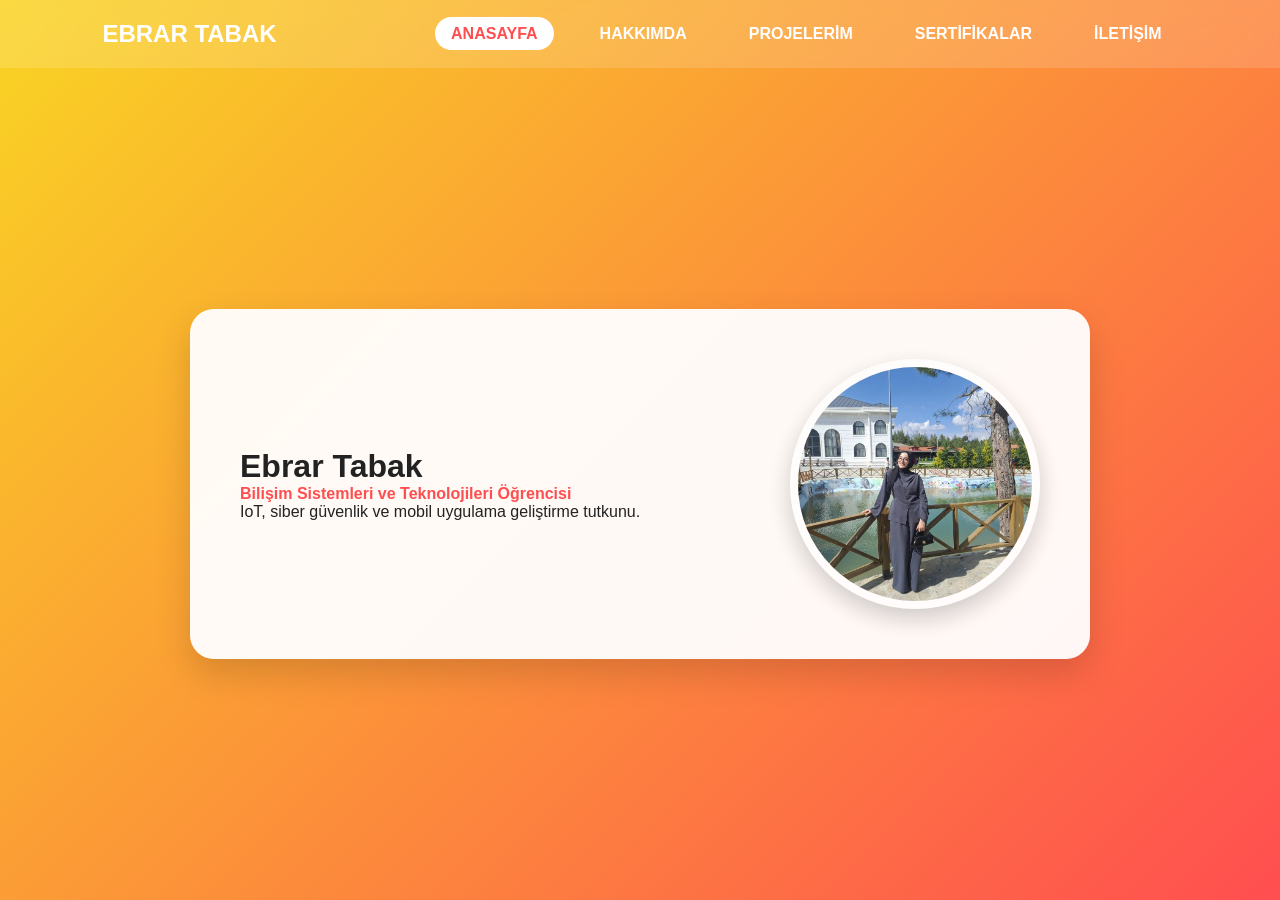
==== index.html @ 942cab8b "Update index.html" ====
<!DOCTYPE html>
<html lang="tr">
<head><meta charset="UTF-8"><link rel="stylesheet" href="style.css"><title>Ebrar Tabak</title></head>
<body>
    <nav><div class="logo">EBRAR TABAK</div><ul><li><a href="index.html" class="active">ANASAYFA</a></li><li><a href="hakkimda.html">HAKKIMDA</a></li><li><a href="projecht.html">PROJELERİM</a></li><li><a href="sertifikalacht.html">SERTİFİKALAR</a></li><li><a href="iletisim.html">İLETİŞİM</a></li></ul></nav>
    <div class="container"><div class="content-card hero-layout">
        <div class="hero-text">
            <h1>Ebrar Tabak</h1>
            <p style="color:#FF4E50; font-weight:bold;">Bilişim Sistemleri ve Teknolojileri Öğrencisi</p>
            <p>IoT, siber güvenlik ve mobil uygulama geliştirme tutkunu.</p>
        </div>
        <img src="profil.jpg" class="profile-circle" alt="Ebrar Tabak">
    </div></div>
</body></html>
---- style.css ----
/* Genel Ayarlar */
* { margin: 0; padding: 0; box-sizing: border-box; font-family: 'Segoe UI', Tahoma, sans-serif; }
body { background: linear-gradient(135deg, #F9D423 0%, #FF4E50 100%); min-height: 100vh; color: #222; display: flex; flex-direction: column; }

/* Navigasyon */
nav { display: flex; justify-content: space-between; align-items: center; padding: 20px 8%; background: rgba(255, 255, 255, 0.15); backdrop-filter: blur(10px); }
nav .logo { font-size: 24px; font-weight: 800; color: #fff; text-transform: uppercase; }
nav ul { display: flex; list-style: none; }
nav ul li { margin-left: 30px; }
nav ul li a { text-decoration: none; color: #fff; font-weight: 600; padding: 8px 16px; border-radius: 20px; transition: 0.3s; }
nav ul li a:hover, nav ul li a.active { background: #fff; color: #FF4E50; }

/* Konteynerler */
.container { flex: 1; display: flex; align-items: center; justify-content: center; padding: 40px 8%; }
.content-card { background: rgba(255, 255, 255, 0.95); padding: 50px; border-radius: 24px; box-shadow: 0 15px 35px rgba(0, 0, 0, 0.15); max-width: 900px; width: 100%; text-align: center; }

/* Anasayfa Özel Layout */
.hero-layout { display: flex; align-items: center; justify-content: space-between; text-align: left; }
.profile-circle { width: 250px; height: 250px; border-radius: 50%; border: 8px solid rgba(255, 255, 255, 0.6); box-shadow: 0 10px 25px rgba(0,0,0,0.2); object-fit: cover; opacity: 0.95; }

/* Grid Yapısı */
.grid-container { display: grid; grid-template-columns: repeat(auto-fit, minmax(250px, 1fr)); gap: 25px; margin-top: 30px; }
.grid-card { background: #fff; padding: 25px; border-radius: 16px; box-shadow: 0 5px 15px rgba(0,0,0,0.05); text-align: left; border-top: 4px solid #F9D423; }

/* Mobil */
@media (max-width: 768px) {
    nav { flex-direction: column; }
    .hero-layout { flex-direction: column-reverse; text-align: center; }
}
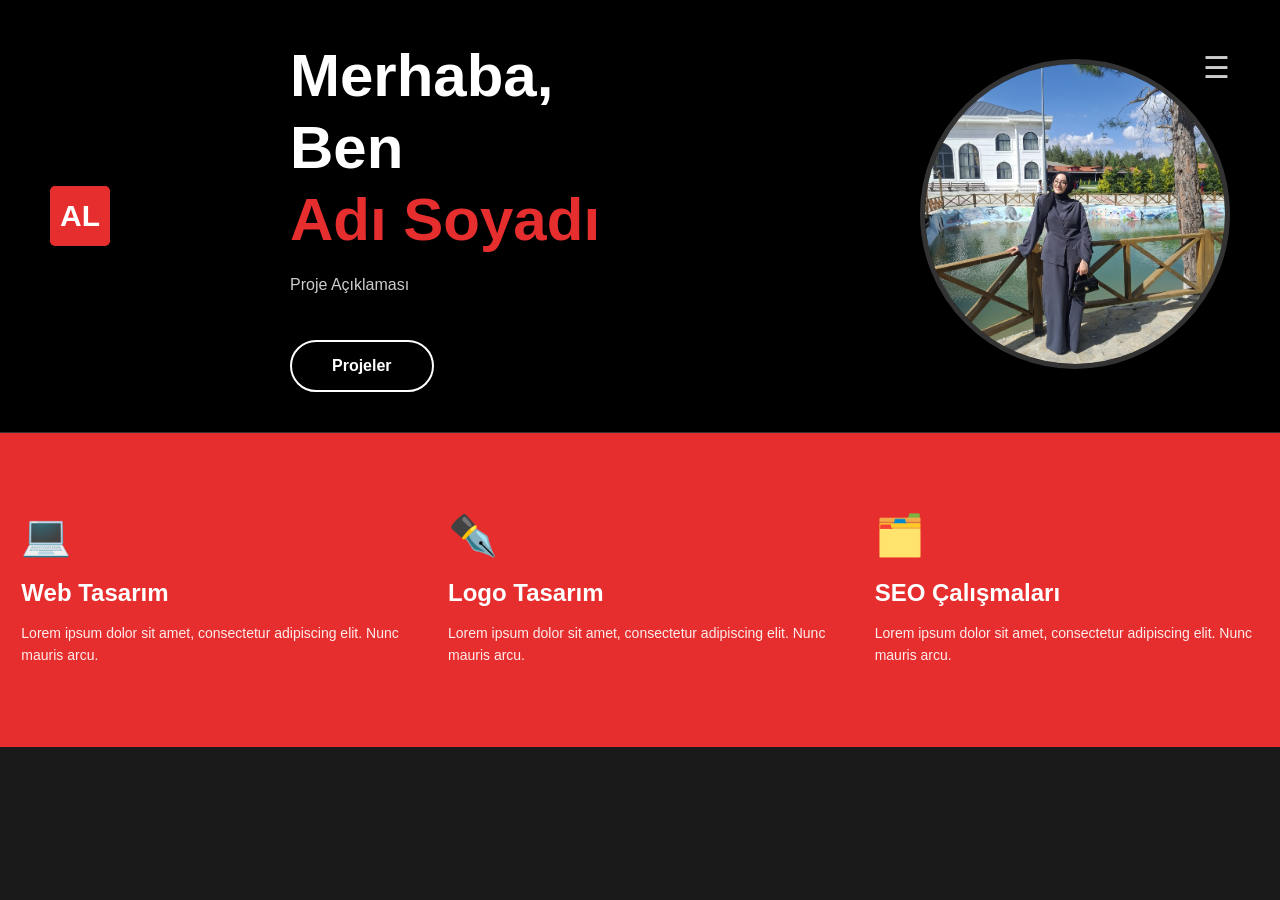
==== commit bc33b3b5: "Update index.html" ====
--- a/index.html
+++ b/index.html
@@ -1,14 +1,232 @@
 <!DOCTYPE html>
 <html lang="tr">
-<head><meta charset="UTF-8"><link rel="stylesheet" href="style.css"><title>Ebrar Tabak</title></head>
+<head>
+    <meta charset="UTF-8">
+    <meta name="viewport" content="width=device-width, initial-scale=1.0">
+    <title>Kişisel Web Sayfası | Adı Soyadı</title> <style>
+        /* --- GENEL AYARLAR --- */
+        body, html {
+            margin: 0;
+            padding: 0;
+            font-family: 'Segoe UI', Tahoma, Geneva, Verdana, sans-serif;
+            height: 100%;
+            background-color: #1a1a1a; /* Sayfanın en arkası için koyu gri */
+            color: white;
+        }
+
+        /* --- KAPSAYICI --- */
+        .container {
+            max-width: 1200px;
+            margin: 0 auto;
+            padding: 20px;
+            display: flex;
+            flex-wrap: wrap;
+            justify-content: center;
+            align-items: center;
+            height: 100%;
+        }
+
+        /* --- ÜST BÖLÜM (Koyu Kısım) --- */
+        header {
+            background-color: #000000; /* Üst bölüm için tam siyah */
+            width: 100%;
+            padding: 40px 0;
+            display: flex;
+            justify-content: space-between;
+            align-items: center;
+            position: relative;
+            border-bottom: 1px solid #333;
+        }
+
+        /* Logo Kutusu (Sol Üst) */
+        .logo-box {
+            width: 60px; /* Logo boyutunu isteğine göre değiştir */
+            height: 60px;
+            background-color: #e62e2e; /* Kırmızı renk */
+            color: white;
+            font-weight: bold;
+            font-size: 30px;
+            display: flex;
+            justify-content: center;
+            align-items: center;
+            margin-left: 50px;
+            border-radius: 5px; /* Hafif yuvarlak köşeler */
+        }
+
+        /* Metin Alanı (Sol Orta) */
+        .hero-text {
+            flex: 1;
+            margin-left: 50px;
+            max-width: 500px;
+        }
+
+        .hero-text h1 {
+            font-size: 60px;
+            line-height: 1.2;
+            margin: 0;
+        }
+
+        .hero-text h1 .highlight {
+            color: #e62e2e; /* Kırmızı renkli vurgu */
+        }
+
+        .hero-text p {
+            font-size: 16px;
+            color: #ccc;
+            margin-top: 20px;
+        }
+
+        /* Proje Butonu */
+        .btn-projeler {
+            display: inline-block;
+            margin-top: 30px;
+            padding: 15px 40px;
+            border: 2px solid white;
+            color: white;
+            text-decoration: none;
+            border-radius: 50px; /* Yuvarlak düğme */
+            font-weight: bold;
+            transition: all 0.3s ease;
+        }
+
+        .btn-projeler:hover {
+            background-color: white;
+            color: black;
+        }
+
+        /* Profil Fotoğrafı (Sağ) */
+        .profil-container {
+            flex-shrink: 0;
+            margin-right: 50px;
+        }
+
+        .profil-container img {
+            width: 300px; /* Fotoğraf boyutunu isteğine göre değiştir */
+            height: 300px;
+            border-radius: 50%; /* Dairesel fotoğraf */
+            object-fit: cover;
+            border: 5px solid #333;
+        }
+
+        /* Hamburger Menü (Sağ Üst) */
+        .menu-icon {
+            position: absolute;
+            top: 50px;
+            right: 50px;
+            font-size: 30px;
+            cursor: pointer;
+            color: #ccc;
+        }
+
+        /* --- ALT BÖLÜM (Kırmızı Kısım) --- */
+        .features-section {
+            background-color: #e62e2e; /* Kırmızı renk */
+            width: 100%;
+            padding: 80px 0;
+            display: flex;
+            justify-content: space-around;
+            text-align: left;
+            margin-top: -1px; /* Üst kısımla boşluğu kapat */
+        }
+
+        .feature-box {
+            width: 30%; /* Her kutu yaklaşık 1/3 genişlikte */
+            color: white;
+        }
+
+        .feature-icon {
+            font-size: 40px;
+            margin-bottom: 20px;
+        }
+
+        .feature-title {
+            font-size: 24px;
+            font-weight: bold;
+        }
+
+        .feature-desc {
+            font-size: 14px;
+            color: #ffecec; /* Kırmızı üzerine daha açık ton */
+            margin-top: 15px;
+            line-height: 1.6;
+        }
+
+        /* --- CEP TELEFONU GÖRÜNÜMÜ (Responsive) --- */
+        @media screen and (max-width: 768px) {
+            header {
+                flex-direction: column;
+                text-align: center;
+                padding: 20px 0;
+            }
+            .logo-box {
+                margin: 0 auto 20px auto;
+            }
+            .hero-text {
+                margin: 0;
+                max-width: 90%;
+            }
+            .hero-text h1 {
+                font-size: 40px;
+            }
+            .profil-container {
+                margin: 30px 0 0 0;
+            }
+            .profil-container img {
+                width: 200px;
+                height: 200px;
+            }
+            .menu-icon {
+                top: 20px;
+                right: 20px;
+            }
+
+            .features-section {
+                flex-direction: column;
+                padding: 40px 20px;
+            }
+            .feature-box {
+                width: 100%;
+                margin-bottom: 40px;
+                text-align: center;
+            }
+        }
+    </style>
+</head>
 <body>
-    <nav><div class="logo">EBRAR TABAK</div><ul><li><a href="index.html" class="active">ANASAYFA</a></li><li><a href="hakkimda.html">HAKKIMDA</a></li><li><a href="projecht.html">PROJELERİM</a></li><li><a href="sertifikalacht.html">SERTİFİKALAR</a></li><li><a href="iletisim.html">İLETİŞİM</a></li></ul></nav>
-    <div class="container"><div class="content-card hero-layout">
+
+    <header>
+        <div class="logo-box">
+            AL </div>
+
         <div class="hero-text">
-            <h1>Ebrar Tabak</h1>
-            <p style="color:#FF4E50; font-weight:bold;">Bilişim Sistemleri ve Teknolojileri Öğrencisi</p>
-            <p>IoT, siber güvenlik ve mobil uygulama geliştirme tutkunu.</p>
-        </div>
-        <img src="profil.jpg" class="profile-circle" alt="Ebrar Tabak">
-    </div></div>
-</body></html>
+            <h1>
+                Merhaba, <br>
+                Ben<br>
+                <span class="highlight">Adı Soyadı</span> </h1>
+            <p>Proje Açıklaması</p> <a href="#" class="btn-projeler">Projeler</a>
+        </div>
+
+        <div class="profil-container">
+            <img src="profil.jpg" alt="Profil Fotoğrafı"> </div>
+
+        <div class="menu-icon">&#9776;</div>
+    </header>
+
+    <section class="features-section">
+        <div class="feature-box">
+            <div class="feature-icon">💻</div> <div class="feature-title">Web Tasarım</div>
+            <div class="feature-desc">Lorem ipsum dolor sit amet, consectetur adipiscing elit. Nunc mauris arcu.</div>
+        </div>
+
+        <div class="feature-box">
+            <div class="feature-icon">✒️</div> <div class="feature-title">Logo Tasarım</div>
+            <div class="feature-desc">Lorem ipsum dolor sit amet, consectetur adipiscing elit. Nunc mauris arcu.</div>
+        </div>
+
+        <div class="feature-box">
+            <div class="feature-icon">🗂️</div> <div class="feature-title">SEO Çalışmaları</div> <div class="feature-desc">Lorem ipsum dolor sit amet, consectetur adipiscing elit. Nunc mauris arcu.</div>
+        </div>
+    </section>
+
+</body>
+</html>
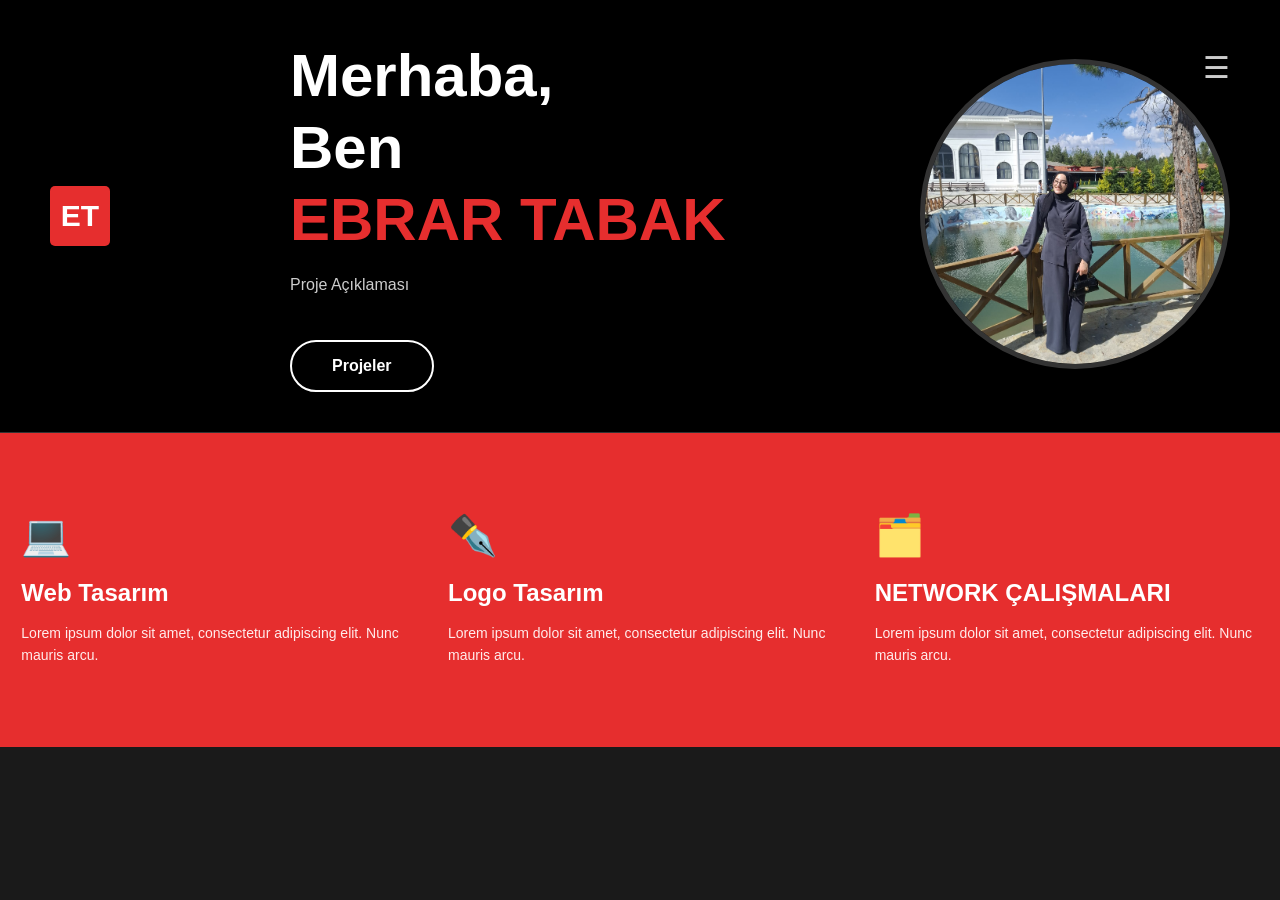
==== commit 571881ec: "Update index.html" ====
--- a/index.html
+++ b/index.html
@@ -3,7 +3,7 @@
 <head>
     <meta charset="UTF-8">
     <meta name="viewport" content="width=device-width, initial-scale=1.0">
-    <title>Kişisel Web Sayfası | Adı Soyadı</title> <style>
+    <title>Kişisel Web Sayfası | EBRAR TABAK </title> <style>
         /* --- GENEL AYARLAR --- */
         body, html {
             margin: 0;
@@ -196,13 +196,13 @@
 
     <header>
         <div class="logo-box">
-            AL </div>
+            ET </div>
 
         <div class="hero-text">
             <h1>
                 Merhaba, <br>
                 Ben<br>
-                <span class="highlight">Adı Soyadı</span> </h1>
+                <span class="highlight">EBRAR TABAK </span> </h1>
             <p>Proje Açıklaması</p> <a href="#" class="btn-projeler">Projeler</a>
         </div>
 
@@ -224,7 +224,7 @@
         </div>
 
         <div class="feature-box">
-            <div class="feature-icon">🗂️</div> <div class="feature-title">SEO Çalışmaları</div> <div class="feature-desc">Lorem ipsum dolor sit amet, consectetur adipiscing elit. Nunc mauris arcu.</div>
+            <div class="feature-icon">🗂️</div> <div class="feature-title">NETWORK ÇALIŞMALARI </div> <div class="feature-desc">Lorem ipsum dolor sit amet, consectetur adipiscing elit. Nunc mauris arcu.</div>
         </div>
     </section>
 
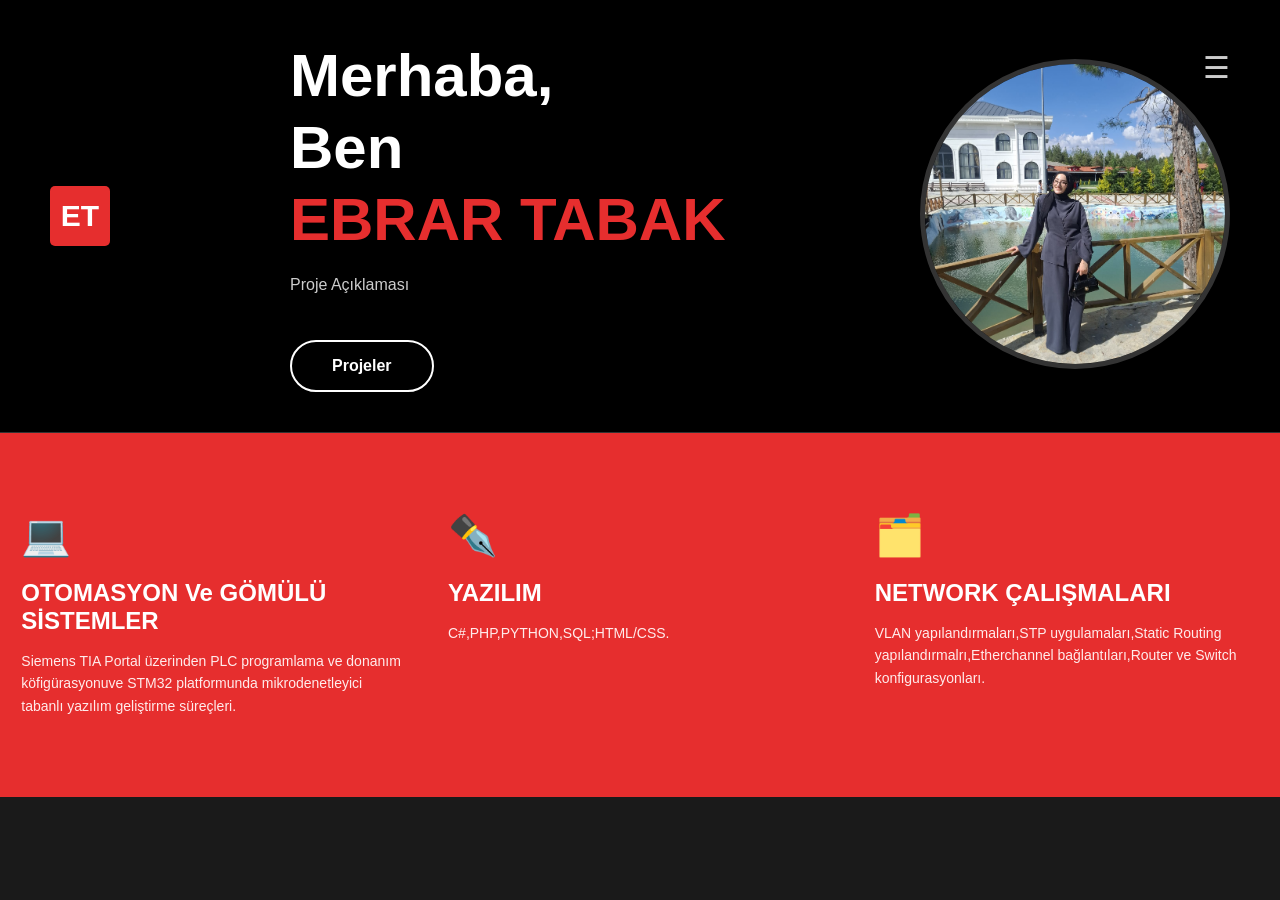
==== commit 648da38f: "Update feature descriptions in index.html" ====
--- a/index.html
+++ b/index.html
@@ -201,6 +201,7 @@
         <div class="hero-text">
             <h1>
                 Merhaba, <br>
+                
                 Ben<br>
                 <span class="highlight">EBRAR TABAK </span> </h1>
             <p>Proje Açıklaması</p> <a href="#" class="btn-projeler">Projeler</a>
@@ -214,17 +215,17 @@
 
     <section class="features-section">
         <div class="feature-box">
-            <div class="feature-icon">💻</div> <div class="feature-title">Web Tasarım</div>
-            <div class="feature-desc">Lorem ipsum dolor sit amet, consectetur adipiscing elit. Nunc mauris arcu.</div>
+            <div class="feature-icon">💻</div> <div class="feature-title">OTOMASYON Ve GÖMÜLÜ SİSTEMLER</div>
+            <div class="feature-desc">Siemens TIA Portal üzerinden PLC programlama ve donanım köfigürasyonuve STM32 platformunda mikrodenetleyici tabanlı yazılım geliştirme süreçleri. </div>
         </div>
 
         <div class="feature-box">
-            <div class="feature-icon">✒️</div> <div class="feature-title">Logo Tasarım</div>
-            <div class="feature-desc">Lorem ipsum dolor sit amet, consectetur adipiscing elit. Nunc mauris arcu.</div>
+            <div class="feature-icon">✒️</div> <div class="feature-title">YAZILIM</div>
+            <div class="feature-desc">C#,PHP,PYTHON,SQL;HTML/CSS.</div>
         </div>
 
         <div class="feature-box">
-            <div class="feature-icon">🗂️</div> <div class="feature-title">NETWORK ÇALIŞMALARI </div> <div class="feature-desc">Lorem ipsum dolor sit amet, consectetur adipiscing elit. Nunc mauris arcu.</div>
+            <div class="feature-icon">🗂️</div> <div class="feature-title">NETWORK ÇALIŞMALARI </div> <div class="feature-desc">VLAN yapılandırmaları,STP uygulamaları,Static Routing yapılandırmalrı,Etherchannel bağlantıları,Router ve Switch konfigurasyonları.</div>
         </div>
     </section>
 
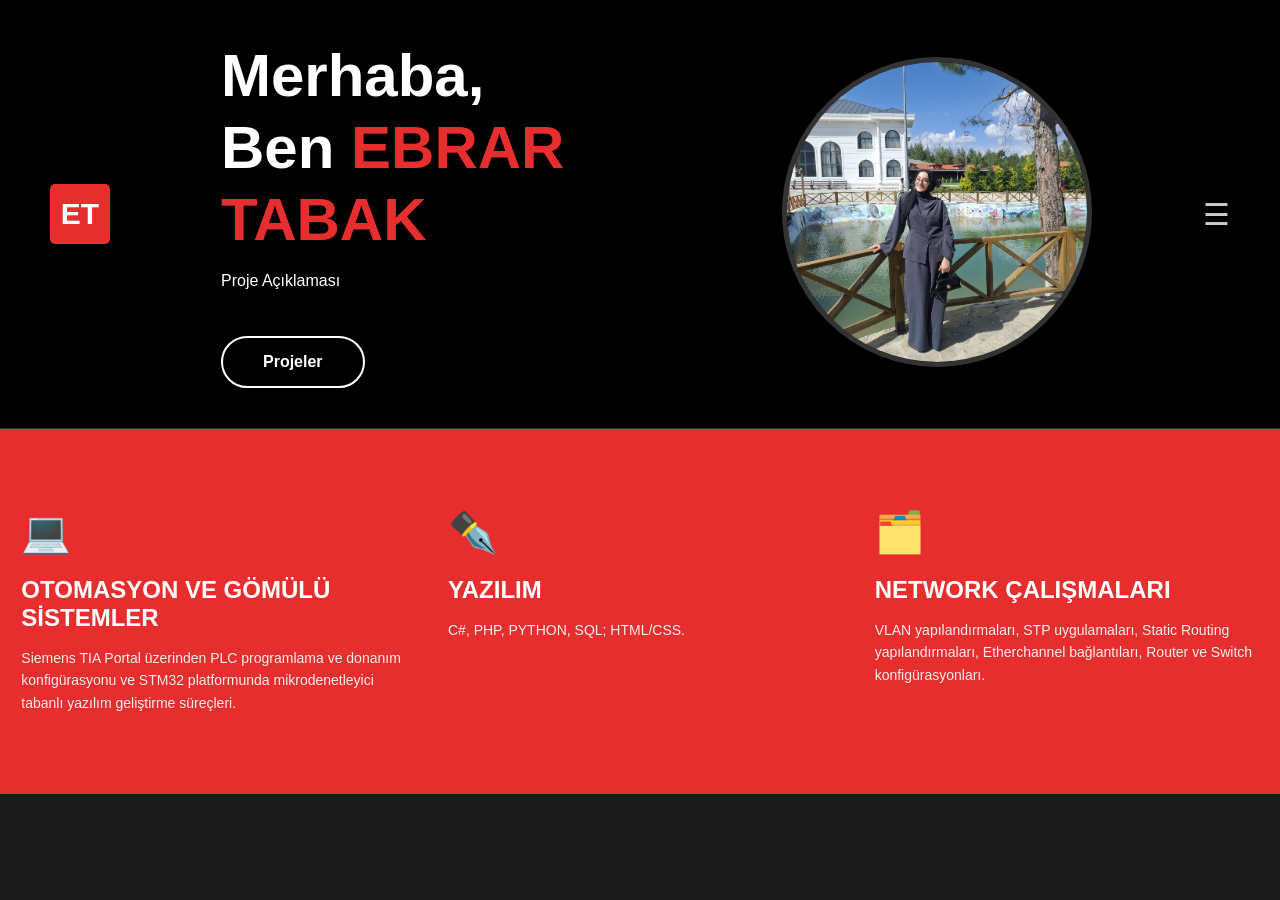
==== commit 37eda1f1: "Refactor HTML and CSS for improved structure" ====
--- a/index.html
+++ b/index.html
@@ -3,229 +3,98 @@
 <head>
     <meta charset="UTF-8">
     <meta name="viewport" content="width=device-width, initial-scale=1.0">
-    <title>Kişisel Web Sayfası | EBRAR TABAK </title> <style>
+    <title>Kişisel Web Sayfası | EBRAR TABAK</title>
+    <style>
         /* --- GENEL AYARLAR --- */
-        body, html {
-            margin: 0;
-            padding: 0;
-            font-family: 'Segoe UI', Tahoma, Geneva, Verdana, sans-serif;
-            height: 100%;
-            background-color: #1a1a1a; /* Sayfanın en arkası için koyu gri */
-            color: white;
-        }
+        body, html { margin: 0; padding: 0; font-family: 'Segoe UI', Tahoma, Geneva, Verdana, sans-serif; background-color: #1a1a1a; color: white; height: 100%; }
+        
+        /* --- HEADER --- */
+        header { background-color: #000; width: 100%; padding: 40px 0; display: flex; justify-content: space-between; align-items: center; position: relative; border-bottom: 1px solid #333; }
+        .logo-box { width: 60px; height: 60px; background-color: #e62e2e; color: white; font-weight: bold; font-size: 30px; display: flex; justify-content: center; align-items: center; margin-left: 50px; border-radius: 5px; }
+        .hero-text { flex: 1; margin-left: 50px; max-width: 500px; }
+        .hero-text h1 { font-size: 60px; line-height: 1.2; margin: 0; }
+        .highlight { color: #e62e2e; }
+        .btn-projeler { display: inline-block; margin-top: 30px; padding: 15px 40px; border: 2px solid white; color: white; text-decoration: none; border-radius: 50px; font-weight: bold; transition: 0.3s; }
+        .btn-projeler:hover { background-color: white; color: black; }
+        .profil-container { flex-shrink: 0; margin-right: 50px; }
+        .profil-container img { width: 300px; height: 300px; border-radius: 50%; object-fit: cover; border: 5px solid #333; }
 
-        /* --- KAPSAYICI --- */
-        .container {
-            max-width: 1200px;
-            margin: 0 auto;
-            padding: 20px;
-            display: flex;
-            flex-wrap: wrap;
-            justify-content: center;
-            align-items: center;
-            height: 100%;
-        }
+        /* --- MENÜ (Overlay) --- */
+        .menu-icon { font-size: 30px; cursor: pointer; color: #ccc; margin-right: 50px; }
+        .overlay { height: 0; width: 100%; position: fixed; z-index: 10; top: 0; left: 0; background-color: rgba(0,0,0, 0.95); overflow-y: hidden; transition: 0.5s; }
+        .overlay-content { position: relative; top: 25%; width: 100%; text-align: center; }
+        .overlay a { padding: 15px; text-decoration: none; font-size: 36px; color: #818181; display: block; transition: 0.3s; }
+        .overlay a:hover { color: #f1f1f1; }
+        .overlay .closebtn { position: absolute; top: 20px; right: 45px; font-size: 60px; }
 
-        /* --- ÜST BÖLÜM (Koyu Kısım) --- */
-        header {
-            background-color: #000000; /* Üst bölüm için tam siyah */
-            width: 100%;
-            padding: 40px 0;
-            display: flex;
-            justify-content: space-between;
-            align-items: center;
-            position: relative;
-            border-bottom: 1px solid #333;
-        }
+        /* --- ALT BÖLÜM --- */
+        .features-section { background-color: #e62e2e; padding: 80px 0; display: flex; justify-content: space-around; text-align: left; }
+        .feature-box { width: 30%; color: white; padding: 0 20px; }
+        .feature-icon { font-size: 40px; margin-bottom: 20px; }
+        .feature-title { font-size: 24px; font-weight: bold; }
+        .feature-desc { font-size: 14px; color: #ffecec; margin-top: 15px; line-height: 1.6; }
 
-        /* Logo Kutusu (Sol Üst) */
-        .logo-box {
-            width: 60px; /* Logo boyutunu isteğine göre değiştir */
-            height: 60px;
-            background-color: #e62e2e; /* Kırmızı renk */
-            color: white;
-            font-weight: bold;
-            font-size: 30px;
-            display: flex;
-            justify-content: center;
-            align-items: center;
-            margin-left: 50px;
-            border-radius: 5px; /* Hafif yuvarlak köşeler */
-        }
-
-        /* Metin Alanı (Sol Orta) */
-        .hero-text {
-            flex: 1;
-            margin-left: 50px;
-            max-width: 500px;
-        }
-
-        .hero-text h1 {
-            font-size: 60px;
-            line-height: 1.2;
-            margin: 0;
-        }
-
-        .hero-text h1 .highlight {
-            color: #e62e2e; /* Kırmızı renkli vurgu */
-        }
-
-        .hero-text p {
-            font-size: 16px;
-            color: #ccc;
-            margin-top: 20px;
-        }
-
-        /* Proje Butonu */
-        .btn-projeler {
-            display: inline-block;
-            margin-top: 30px;
-            padding: 15px 40px;
-            border: 2px solid white;
-            color: white;
-            text-decoration: none;
-            border-radius: 50px; /* Yuvarlak düğme */
-            font-weight: bold;
-            transition: all 0.3s ease;
-        }
-
-        .btn-projeler:hover {
-            background-color: white;
-            color: black;
-        }
-
-        /* Profil Fotoğrafı (Sağ) */
-        .profil-container {
-            flex-shrink: 0;
-            margin-right: 50px;
-        }
-
-        .profil-container img {
-            width: 300px; /* Fotoğraf boyutunu isteğine göre değiştir */
-            height: 300px;
-            border-radius: 50%; /* Dairesel fotoğraf */
-            object-fit: cover;
-            border: 5px solid #333;
-        }
-
-        /* Hamburger Menü (Sağ Üst) */
-        .menu-icon {
-            position: absolute;
-            top: 50px;
-            right: 50px;
-            font-size: 30px;
-            cursor: pointer;
-            color: #ccc;
-        }
-
-        /* --- ALT BÖLÜM (Kırmızı Kısım) --- */
-        .features-section {
-            background-color: #e62e2e; /* Kırmızı renk */
-            width: 100%;
-            padding: 80px 0;
-            display: flex;
-            justify-content: space-around;
-            text-align: left;
-            margin-top: -1px; /* Üst kısımla boşluğu kapat */
-        }
-
-        .feature-box {
-            width: 30%; /* Her kutu yaklaşık 1/3 genişlikte */
-            color: white;
-        }
-
-        .feature-icon {
-            font-size: 40px;
-            margin-bottom: 20px;
-        }
-
-        .feature-title {
-            font-size: 24px;
-            font-weight: bold;
-        }
-
-        .feature-desc {
-            font-size: 14px;
-            color: #ffecec; /* Kırmızı üzerine daha açık ton */
-            margin-top: 15px;
-            line-height: 1.6;
-        }
-
-        /* --- CEP TELEFONU GÖRÜNÜMÜ (Responsive) --- */
+        /* --- MOBİL --- */
         @media screen and (max-width: 768px) {
-            header {
-                flex-direction: column;
-                text-align: center;
-                padding: 20px 0;
-            }
-            .logo-box {
-                margin: 0 auto 20px auto;
-            }
-            .hero-text {
-                margin: 0;
-                max-width: 90%;
-            }
-            .hero-text h1 {
-                font-size: 40px;
-            }
-            .profil-container {
-                margin: 30px 0 0 0;
-            }
-            .profil-container img {
-                width: 200px;
-                height: 200px;
-            }
-            .menu-icon {
-                top: 20px;
-                right: 20px;
-            }
-
-            .features-section {
-                flex-direction: column;
-                padding: 40px 20px;
-            }
-            .feature-box {
-                width: 100%;
-                margin-bottom: 40px;
-                text-align: center;
-            }
+            header { flex-direction: column; text-align: center; }
+            .logo-box { margin: 0 auto 20px auto; }
+            .hero-text { margin: 0; max-width: 90%; }
+            .profil-container { margin: 30px 0; }
+            .features-section { flex-direction: column; padding: 40px 20px; }
+            .feature-box { width: 100%; margin-bottom: 40px; text-align: center; }
         }
     </style>
 </head>
 <body>
 
     <header>
-        <div class="logo-box">
-            ET </div>
+        <div class="logo-box">ET</div>
+        <div class="hero-text">
+            <h1>Merhaba, <br> Ben <span class="highlight">EBRAR TABAK</span></h1>
+            <p>Proje Açıklaması</p>
+            <a href="projeler.html" class="btn-projeler">Projeler</a>
+        </div>
+        <div class="profil-container">
+            <img src="profil.jpg" alt="Profil Fotoğrafı">
+        </div>
+        <div class="menu-icon" onclick="toggleMenu()">&#9776;</div>
+    </header>
 
-        <div class="hero-text">
-            <h1>
-                Merhaba, <br>
-                
-                Ben<br>
-                <span class="highlight">EBRAR TABAK </span> </h1>
-            <p>Proje Açıklaması</p> <a href="#" class="btn-projeler">Projeler</a>
-        </div>
+    <div id="myNav" class="overlay">
+      <a href="javascript:void(0)" class="closebtn" onclick="toggleMenu()">&times;</a>
+      <div class="overlay-content">
+        <a href="hakkimda.html">Hakkımda</a>
+        <a href="iletisim.html">İletişim</a>
+        <a href="sertifikalar.html">Sertifikalar</a>
+      </div>
+    </div>
 
-        <div class="profil-container">
-            <img src="profil.jpg" alt="Profil Fotoğrafı"> </div>
-
-        <div class="menu-icon">&#9776;</div>
-    </header>
+    <script>
+        function toggleMenu() {
+            var nav = document.getElementById("myNav");
+            if (nav.style.height === "100%") {
+                nav.style.height = "0%";
+            } else {
+                nav.style.height = "100%";
+            }
+        }
+    </script>
 
     <section class="features-section">
         <div class="feature-box">
-            <div class="feature-icon">💻</div> <div class="feature-title">OTOMASYON Ve GÖMÜLÜ SİSTEMLER</div>
-            <div class="feature-desc">Siemens TIA Portal üzerinden PLC programlama ve donanım köfigürasyonuve STM32 platformunda mikrodenetleyici tabanlı yazılım geliştirme süreçleri. </div>
+            <div class="feature-icon">💻</div>
+            <div class="feature-title">OTOMASYON VE GÖMÜLÜ SİSTEMLER</div>
+            <div class="feature-desc">Siemens TIA Portal üzerinden PLC programlama ve donanım konfigürasyonu ve STM32 platformunda mikrodenetleyici tabanlı yazılım geliştirme süreçleri.</div>
         </div>
-
         <div class="feature-box">
-            <div class="feature-icon">✒️</div> <div class="feature-title">YAZILIM</div>
-            <div class="feature-desc">C#,PHP,PYTHON,SQL;HTML/CSS.</div>
+            <div class="feature-icon">✒️</div>
+            <div class="feature-title">YAZILIM</div>
+            <div class="feature-desc">C#, PHP, PYTHON, SQL; HTML/CSS.</div>
         </div>
-
         <div class="feature-box">
-            <div class="feature-icon">🗂️</div> <div class="feature-title">NETWORK ÇALIŞMALARI </div> <div class="feature-desc">VLAN yapılandırmaları,STP uygulamaları,Static Routing yapılandırmalrı,Etherchannel bağlantıları,Router ve Switch konfigurasyonları.</div>
+            <div class="feature-icon">🗂️</div>
+            <div class="feature-title">NETWORK ÇALIŞMALARI</div>
+            <div class="feature-desc">VLAN yapılandırmaları, STP uygulamaları, Static Routing yapılandırmaları, Etherchannel bağlantıları, Router ve Switch konfigürasyonları.</div>
         </div>
     </section>
 
